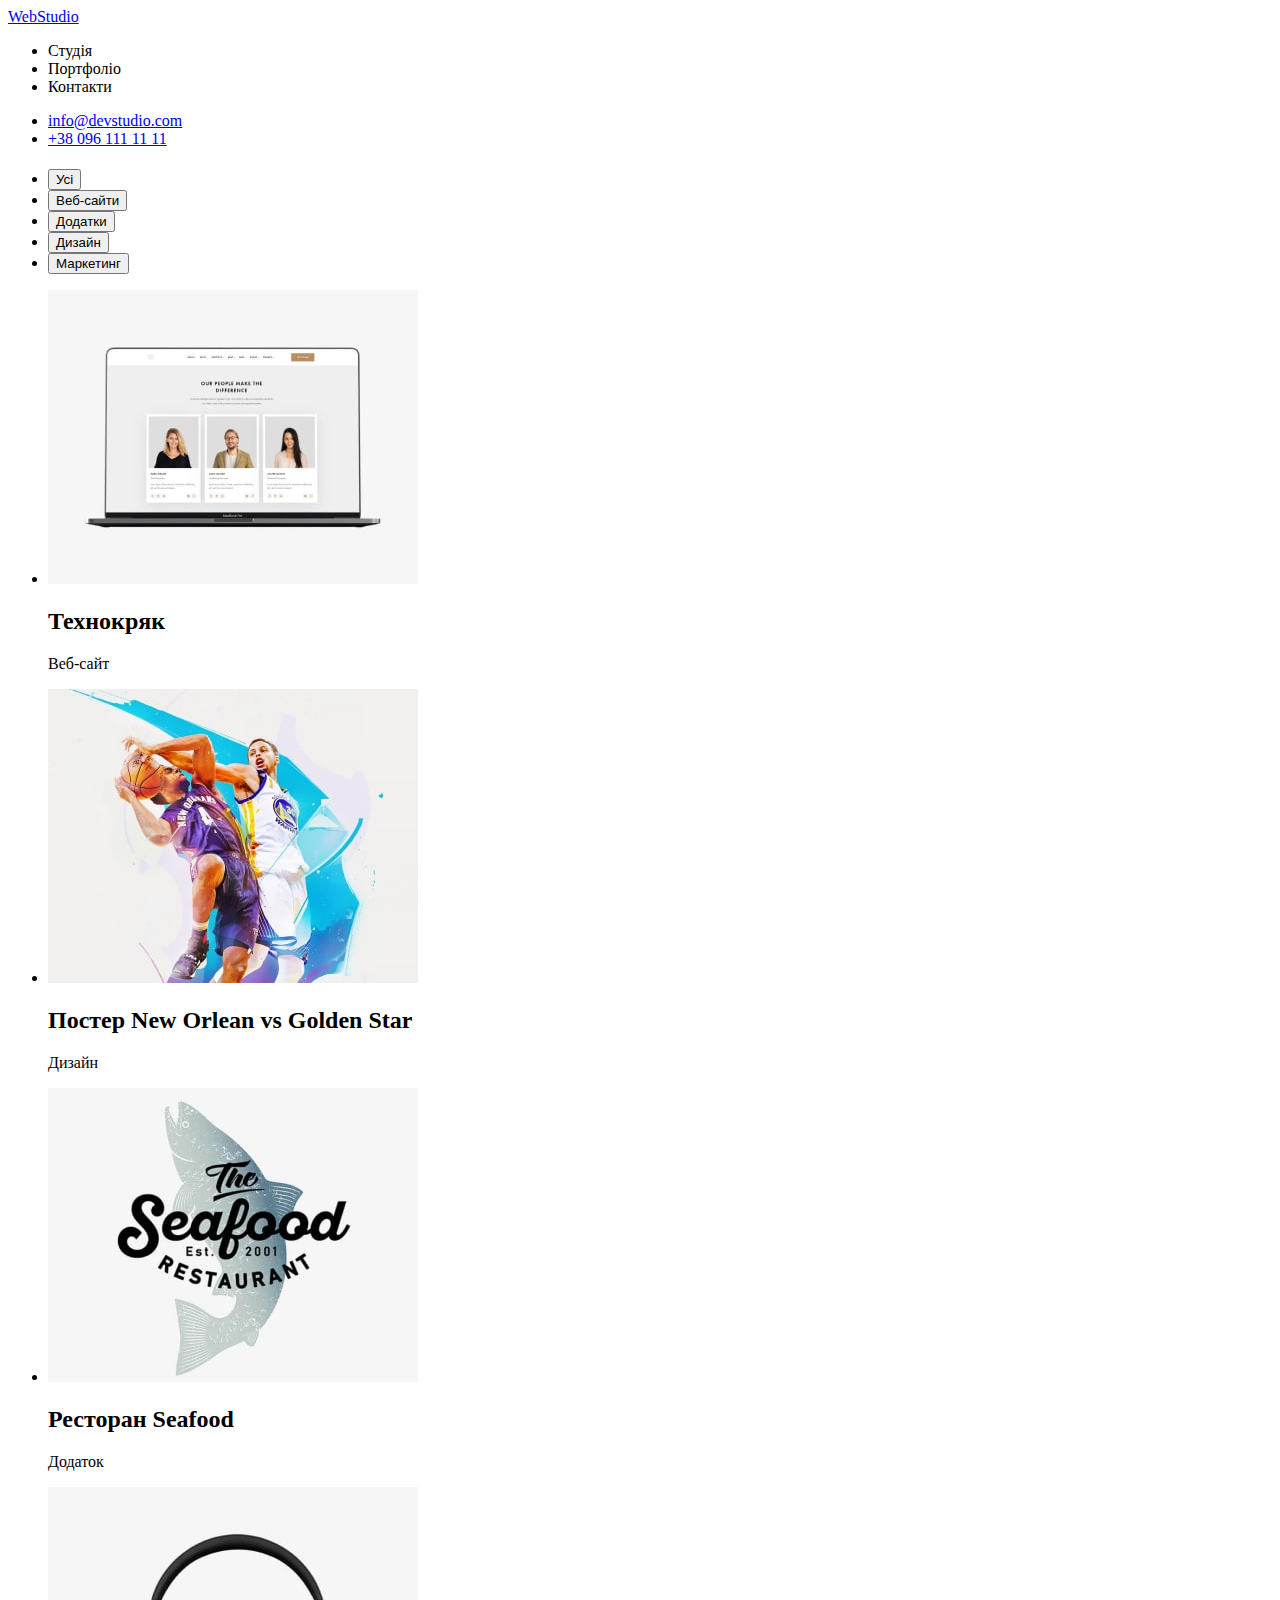
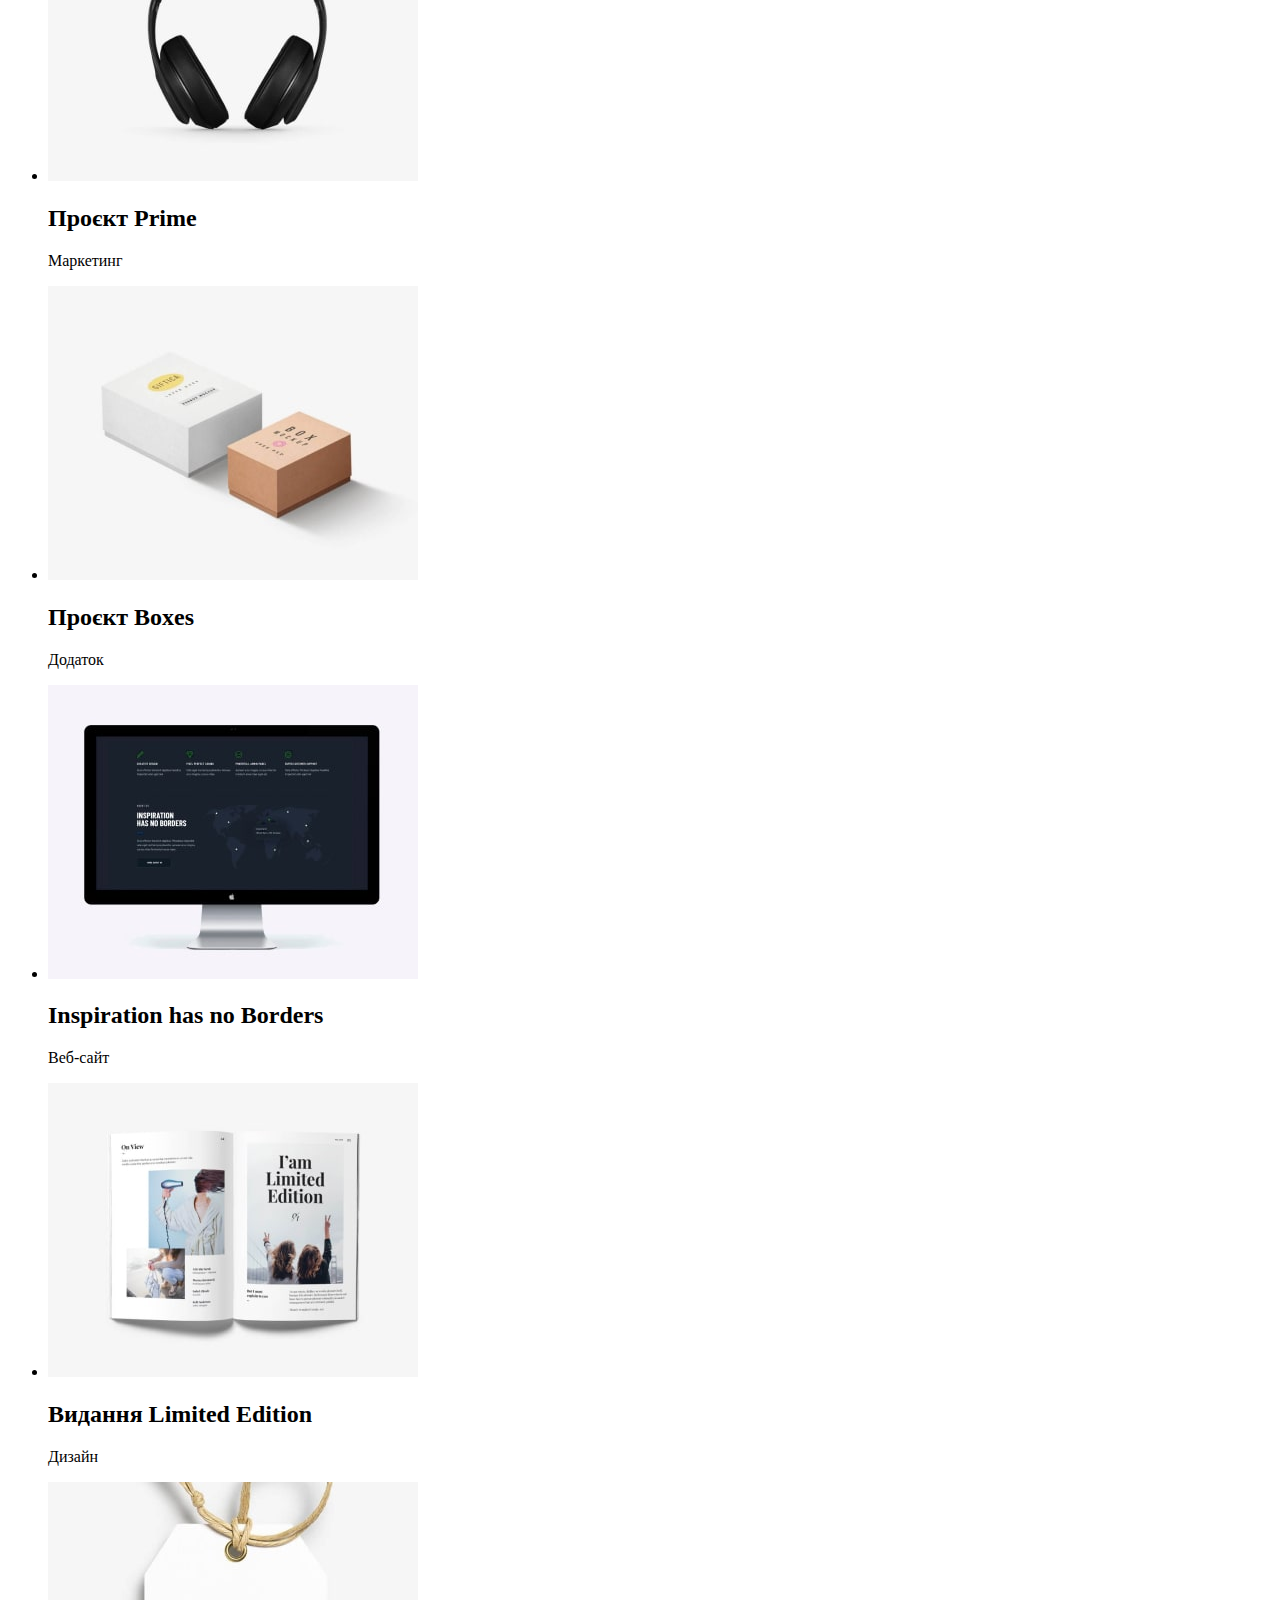
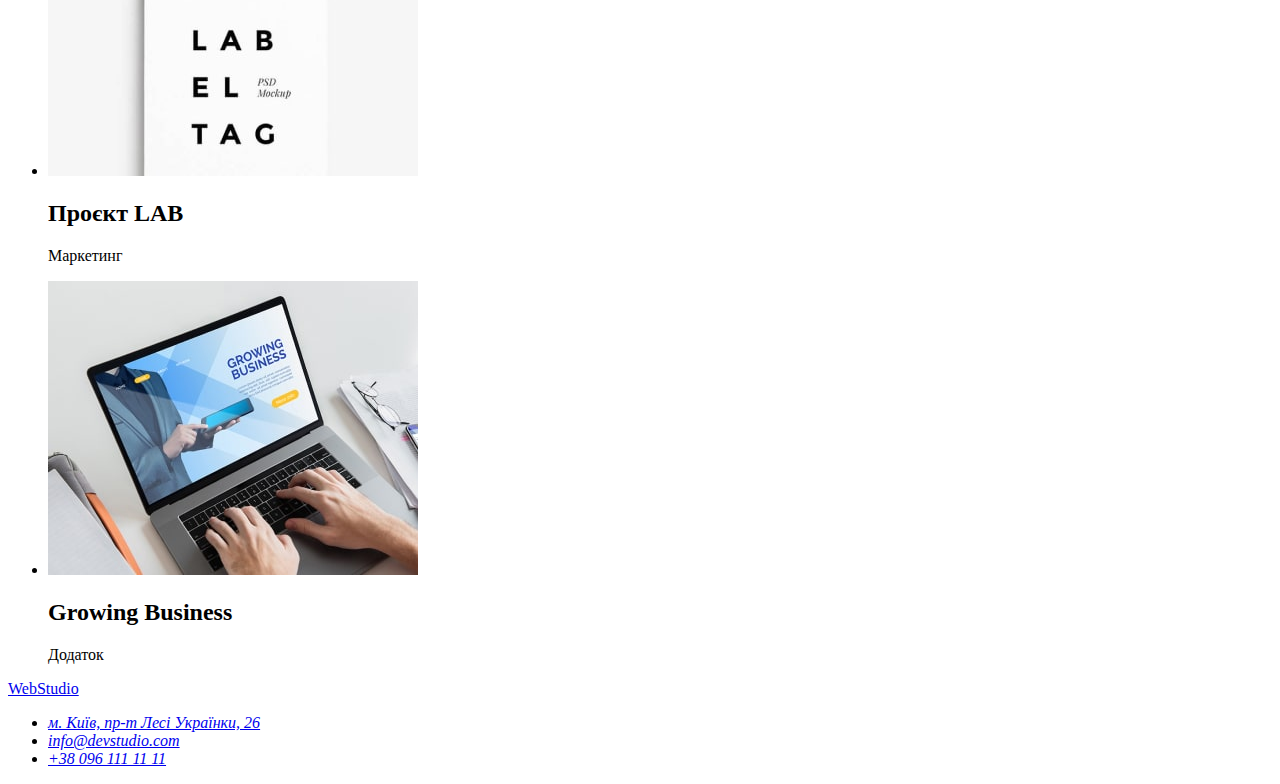
==== portfolio.html @ a9a29dcf "основа" ====
<!DOCTYPE html>
<html>
    <head>
        <meta charset="UTF-8" />
        <meta http-equiv="X-UA-Compatible" content="IE=edge" />
        <meta name="viewport" content="width=device-width, initial-scale=1.0" />
        <title>Портфоліо</title>
        <link rel="preconnect" href="https://fonts.googleapis.com" />
        <link rel="preconnect" href="https://fonts.gstatic.com" crossorigin />
        <link href="https://fonts.googleapis.com/css2?family=Raleway:wght@700&family=Roboto:wght@400;500;700;900&display=swap"
            rel="stylesheet" />
        <link rel="stylesheet" href="./css/styles.css" />
    </head>
    <body>
        <header>
            <nav>
                <a href="./index.html" lang="en">WebStudio</a>
                <ul>
                    <li><a href="./index.html"></a>Студія</li>
                    <li><a href="./portfolio.html"></a>Портфоліо</li>
                    <li><a href=""></a>Контакти</li>
                </ul>
            </nav>
            <ul>
                <li><a href="mailto:info@devstudio.com">info@devstudio.com</a></li>
                <li><a href="tel:+380961111111">+38 096 111 11 11</a></li>
            </ul>
        </header>
        <main>
            <section>
                <h1></h1>
                <ul>
                    <li><button type="button">Усі</button></li>
                    <li><button type="button">Веб-сайти</button></li>
                    <li><button type="button">Додатки</button></li>
                    <li><button type="button">Дизайн</button></li>
                    <li><button type="button">Маркетинг</button></li>
                </ul>
                <ul>
                    <li>
                        <img src="./images/technoquack.jpg" 
                        alt="Технокряк"
                        width="370"
                        height="294"
                        />
                        <h2>Технокряк</h2>
                        <p>Веб-сайт</p>
                    </li>
                    <li>
                        <img src="./images/golden_star_poster.jpg" 
                        alt="Постер New Orlean vs Golden Star"
                        width="370"
                        height="294"
                        />
                        <h2>Постер New Orlean vs Golden Star</h2>
                        <p>Дизайн</p>
                    </li>
                    <li>
                        <img src="./images/seafood_restaurant.jpg" 
                        alt="Ресторан Seafood"
                        width="370"
                        height="294"
                        />
                        <h2>Ресторан Seafood</h2>
                        <p>Додаток</p>
                    </li>
                    <li>
                        <img src="./images/project_prime.jpg" 
                        alt="Проєкт Prime"
                        width="370"
                        height="294"
                        />
                        <h2>Проєкт Prime</h2>
                        <p>Маркетинг</p>
                    </li>
                    <li>
                        <img src="./images/project_boxes.jpg" 
                        alt=""
                        width="370"
                        height="294"
                        />
                        <h2>Проєкт Boxes</h2>
                        <p>Додаток</p>
                    </li>
                    <li>
                        <img src="./images/inspiration_has_no_borders.jpg" 
                        alt="Inspiration has no Borders"
                        width="370"
                        height="294"
                        />
                        <h2>Inspiration has no Borders</h2>
                        <p>Веб-сайт</p>
                    </li>
                    <li>
                        <img src="./images/limited_edition.jpg" 
                        alt="Видання Limited Edition"
                        width="370"
                        height="294"
                        />
                        <h2>Видання Limited Edition</h2>
                        <p>Дизайн</p>
                    </li>
                    <li>
                        <img src="./images/project_lab.jpg" 
                        alt=""
                        width="370"
                        height="294"
                        />
                        <h2>Проєкт LAB</h2>
                        <p>Маркетинг</p>
                    </li>
                    <li>
                        <img src="./images/growing_business.jpg" 
                        alt="Growing Business"
                        width="370"
                        height="294"
                        />
                        <h2>Growing Business</h2>
                        <p>Додаток</p>
                    </li>
                </ul>
            </section>
        </main>
        <footer>
            <a href="./index.html" lang="en">WebStudio</a>
            <address>
                <ul>
                    <li>
                        <a href="https://goo.gl/maps/pG3HHj5uS4t41vom9" target="_blank" rel="noopener noreferrer nofollow">м. Київ,
                            пр-т
                            Лесі Українки, 26</a>
                    </li>
                    <li><a href="mailto:info@devstudio.com">info@devstudio.com</a></li>
                    <li><a href="tel:+380961111111">+38 096 111 11 11</a></li>
                </ul>
            </address>
        </footer>
    </body>
</html>
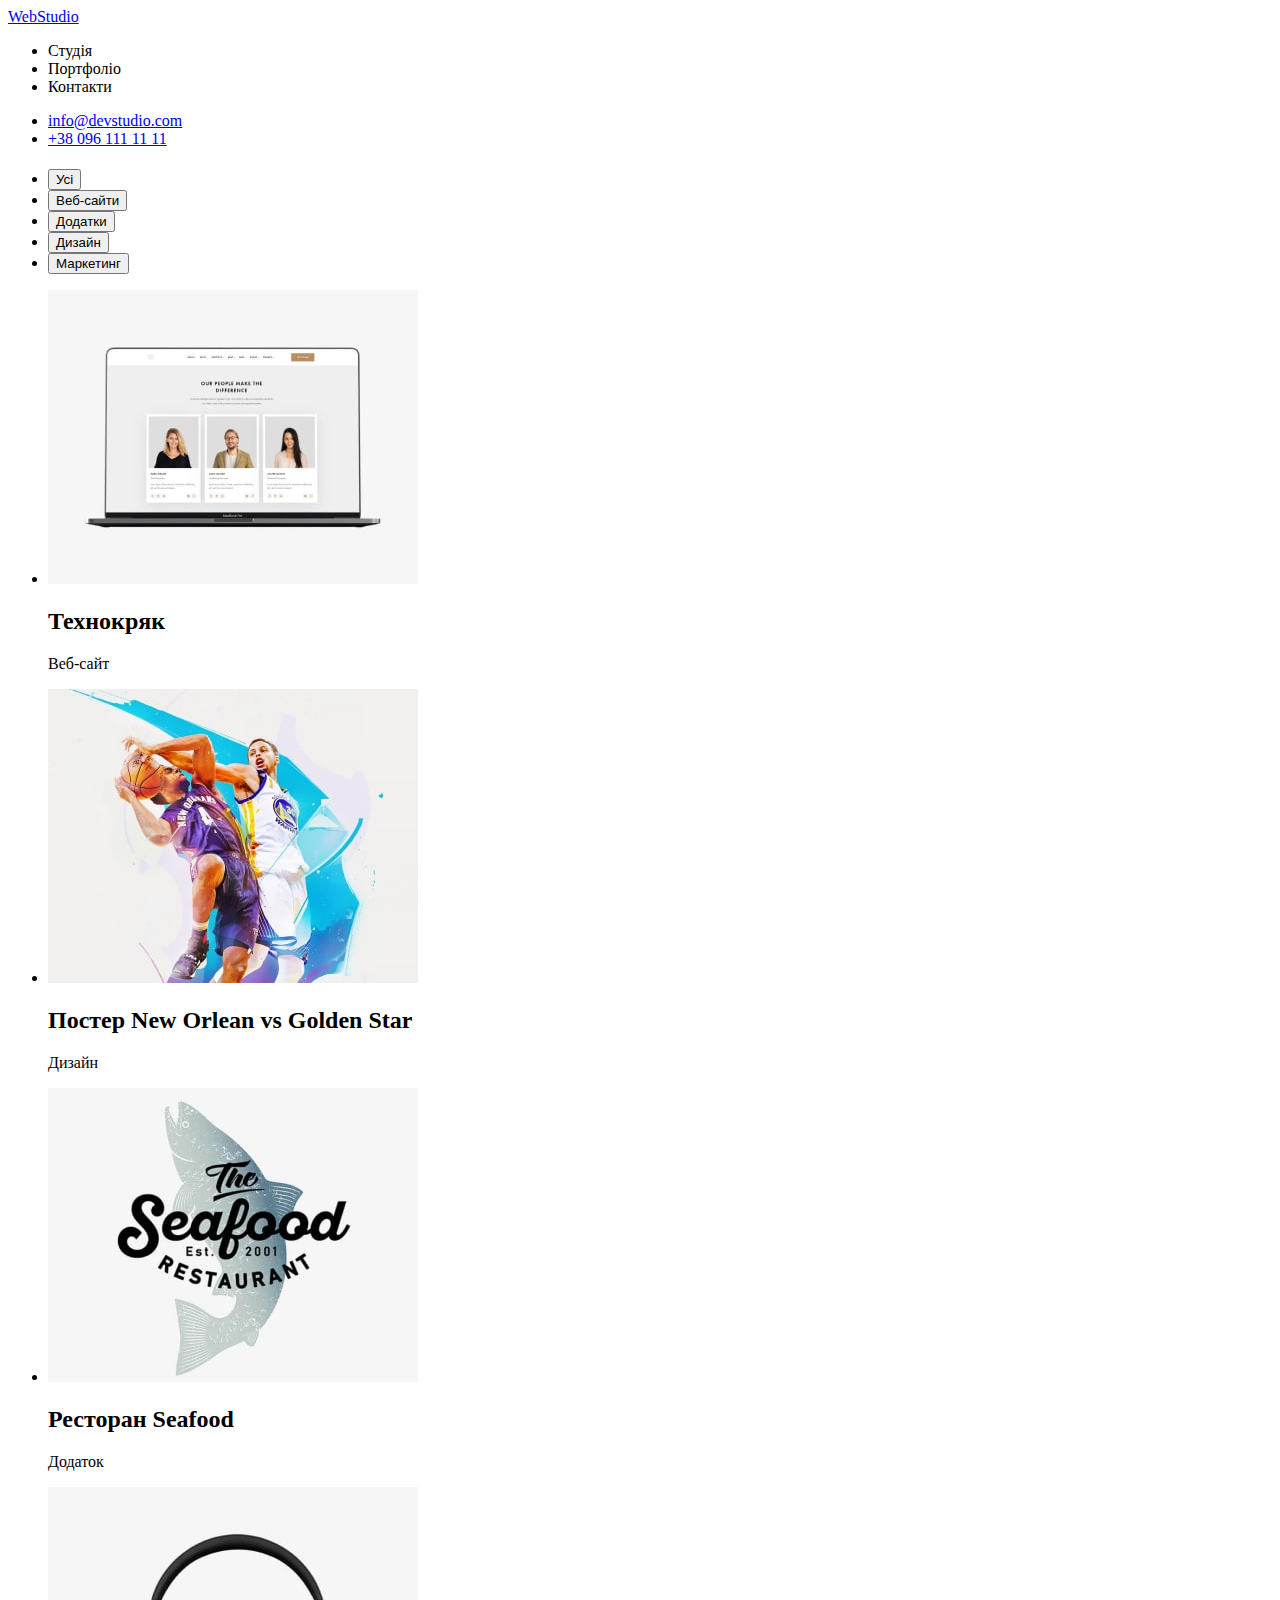
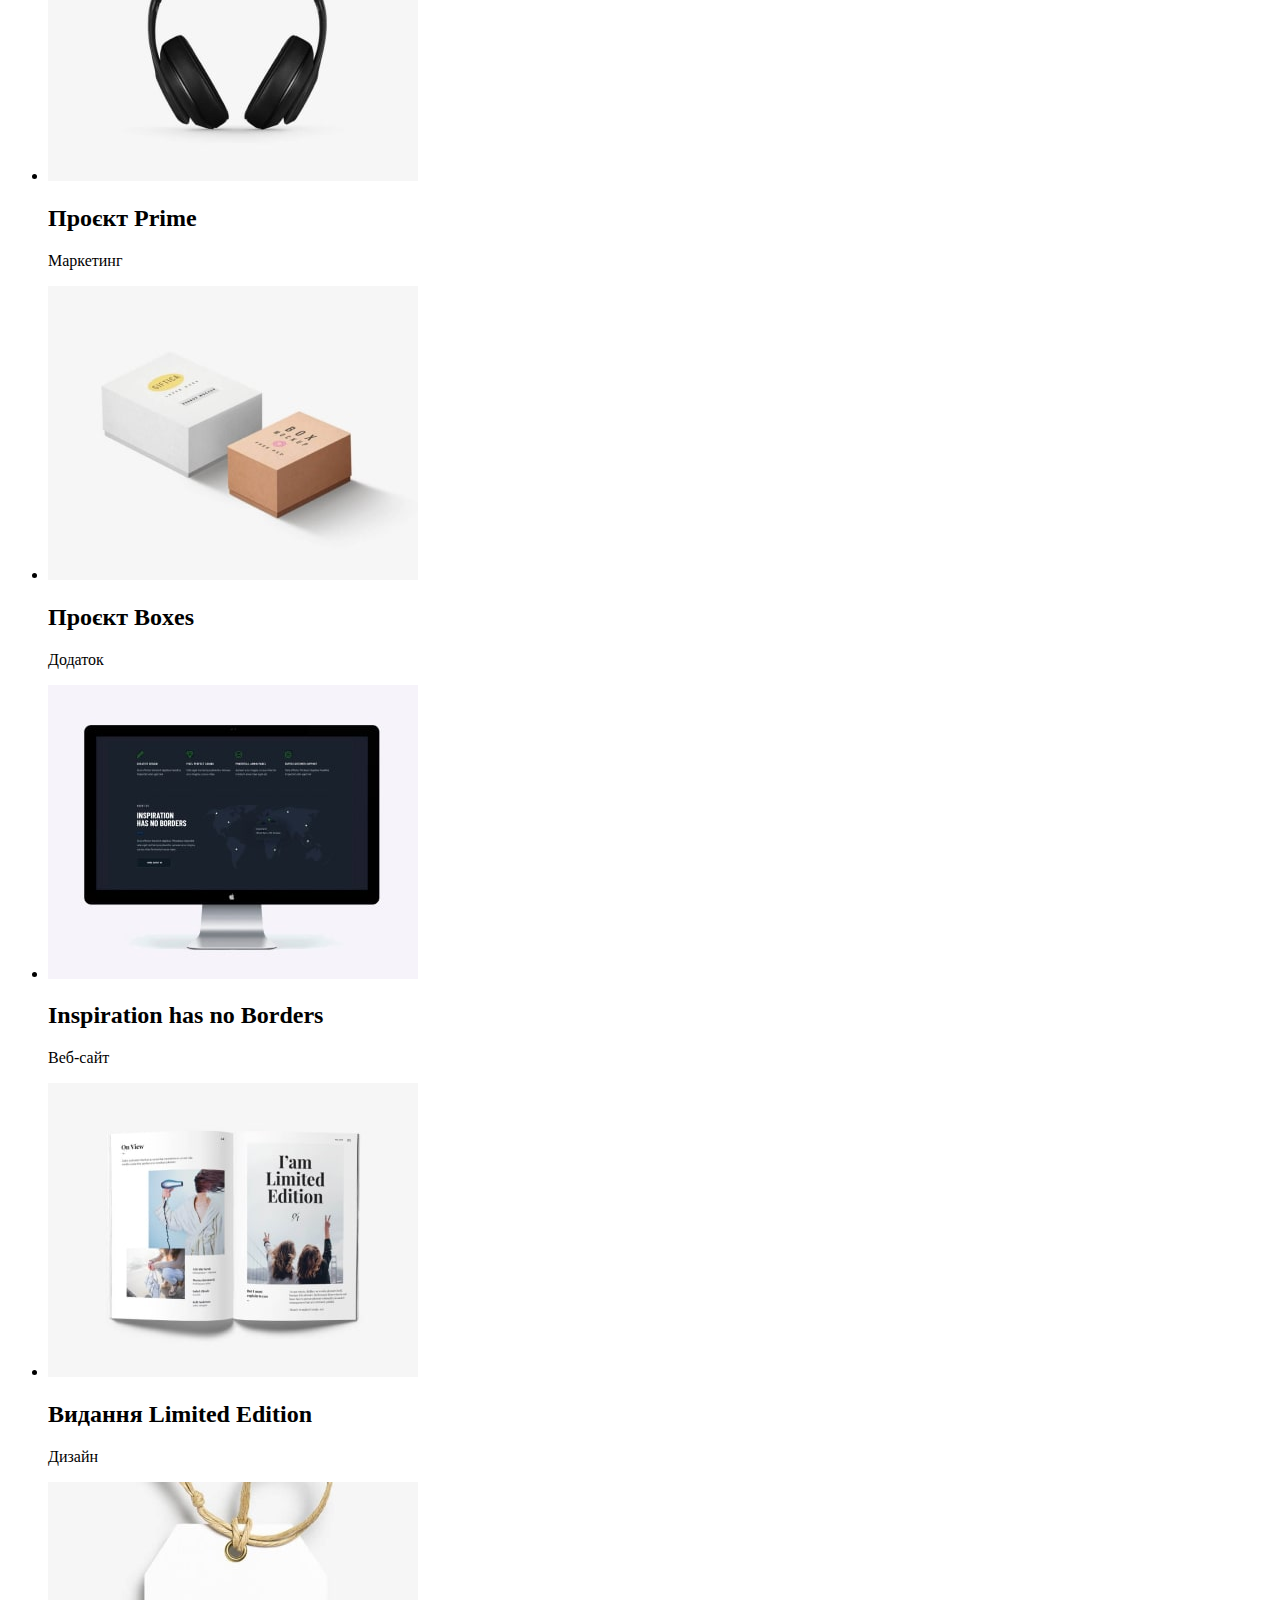
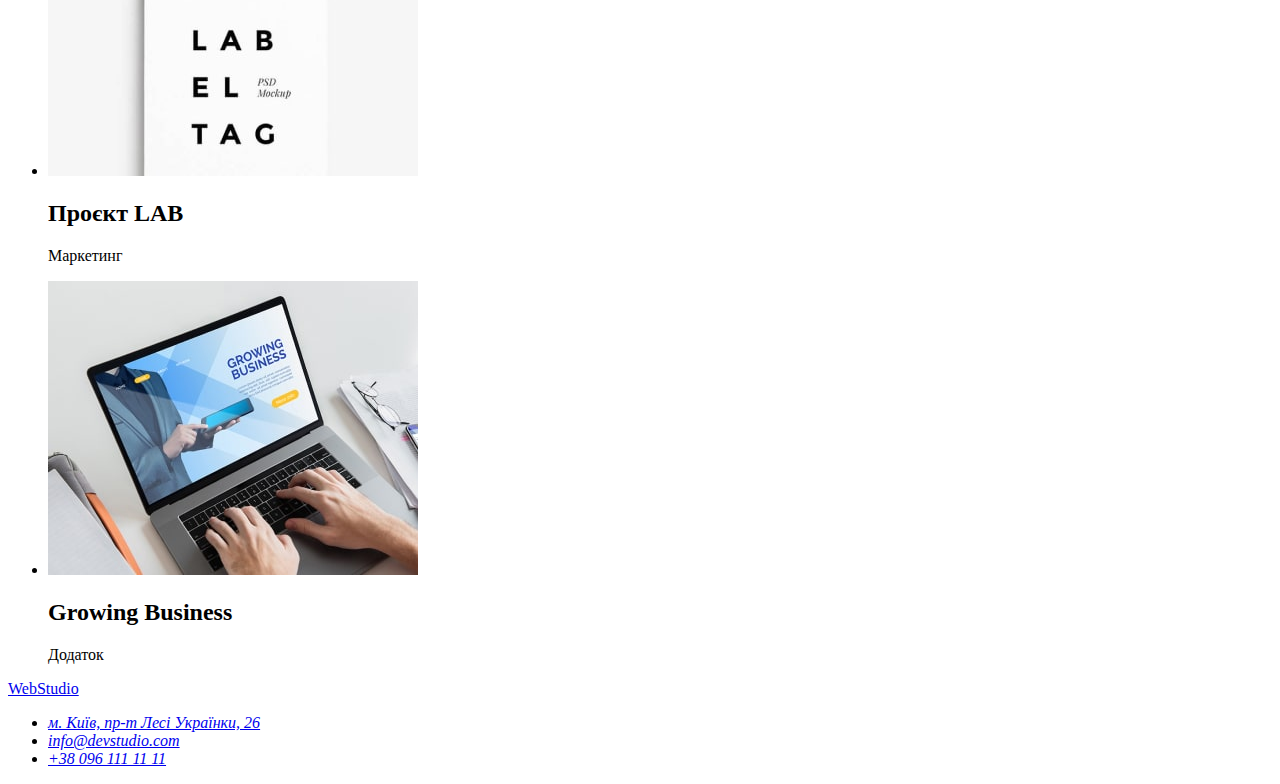
==== commit 7086b09e: "html скелет" ====
--- a/portfolio.html
+++ b/portfolio.html
@@ -52,7 +52,7 @@
                         width="370"
                         height="294"
                         />
-                        <h2>Постер New Orlean vs Golden Star</h2>
+                        <h2>Постер <span lang="en">New Orlean vs Golden Star</span></h2>
                         <p>Дизайн</p>
                     </li>
                     <li>
@@ -61,7 +61,7 @@
                         width="370"
                         height="294"
                         />
-                        <h2>Ресторан Seafood</h2>
+                        <h2>Ресторан <span lang="en">Seafood</span></h2>
                         <p>Додаток</p>
                     </li>
                     <li>
@@ -70,7 +70,7 @@
                         width="370"
                         height="294"
                         />
-                        <h2>Проєкт Prime</h2>
+                        <h2>Проєкт <span lang="en">Prime</span></h2>
                         <p>Маркетинг</p>
                     </li>
                     <li>
@@ -79,7 +79,7 @@
                         width="370"
                         height="294"
                         />
-                        <h2>Проєкт Boxes</h2>
+                        <h2>Проєкт <span lang="en">Boxes</span></h2>
                         <p>Додаток</p>
                     </li>
                     <li>
@@ -88,7 +88,7 @@
                         width="370"
                         height="294"
                         />
-                        <h2>Inspiration has no Borders</h2>
+                        <h2 lang="en">Inspiration has no Borders</h2>
                         <p>Веб-сайт</p>
                     </li>
                     <li>
@@ -97,7 +97,7 @@
                         width="370"
                         height="294"
                         />
-                        <h2>Видання Limited Edition</h2>
+                        <h2>Видання <span lang="en">Limited Edition</span></h2>
                         <p>Дизайн</p>
                     </li>
                     <li>
@@ -106,7 +106,7 @@
                         width="370"
                         height="294"
                         />
-                        <h2>Проєкт LAB</h2>
+                        <h2>Проєкт <span lang="en">LAB</span></h2>
                         <p>Маркетинг</p>
                     </li>
                     <li>
@@ -115,7 +115,7 @@
                         width="370"
                         height="294"
                         />
-                        <h2>Growing Business</h2>
+                        <h2 lang="en">Growing Business</h2>
                         <p>Додаток</p>
                     </li>
                 </ul>
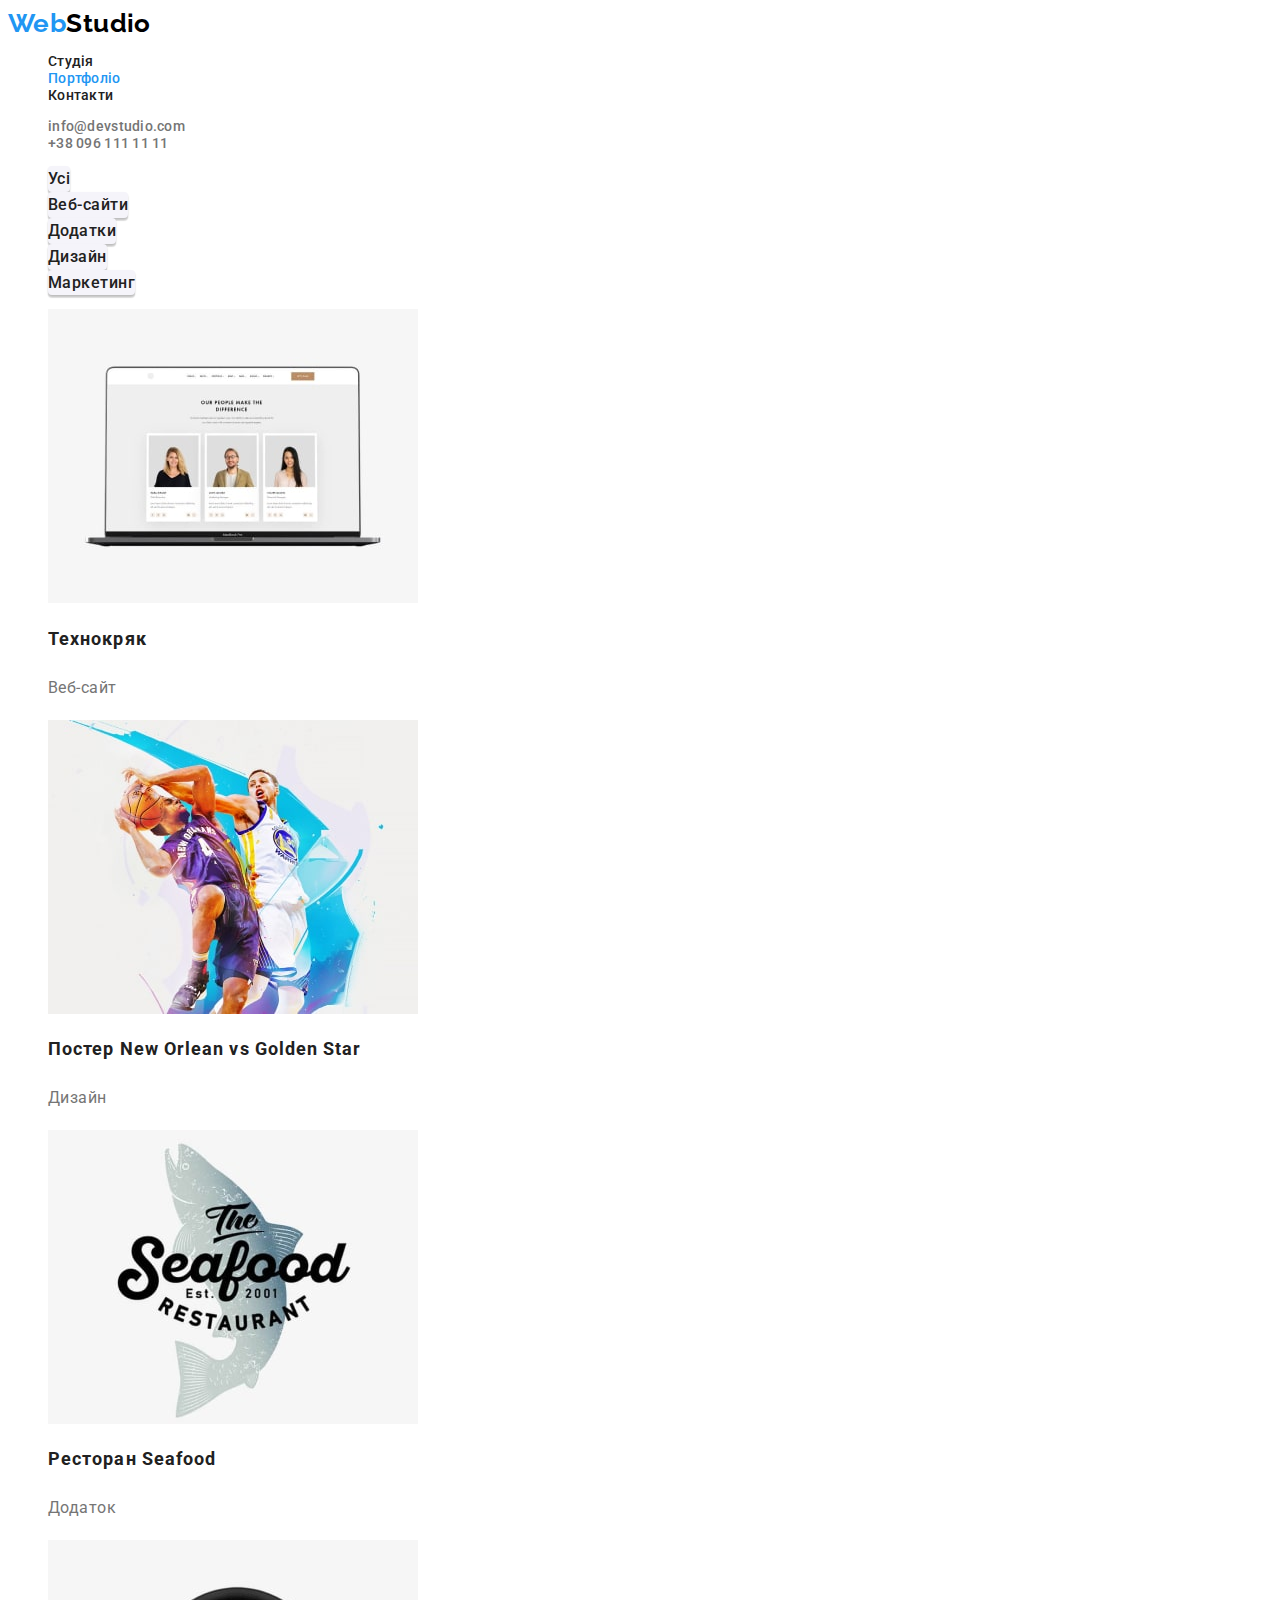
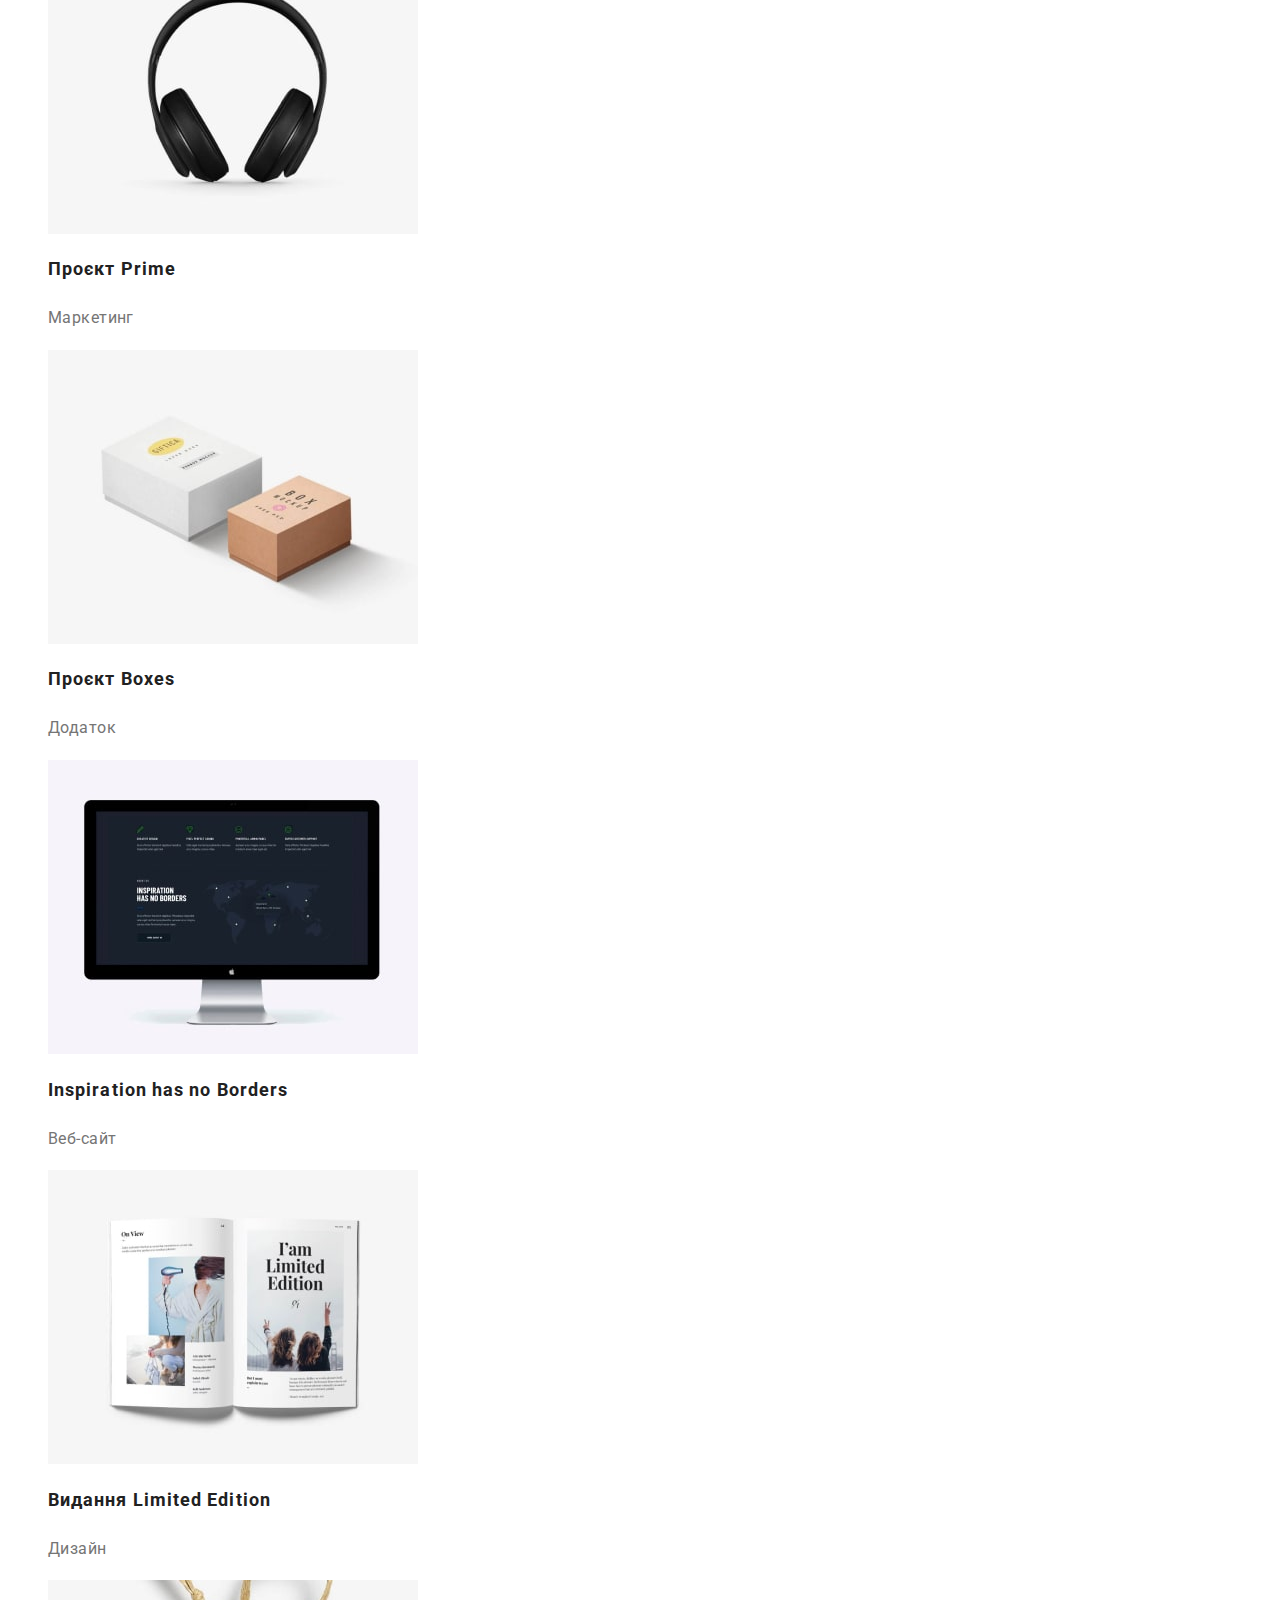
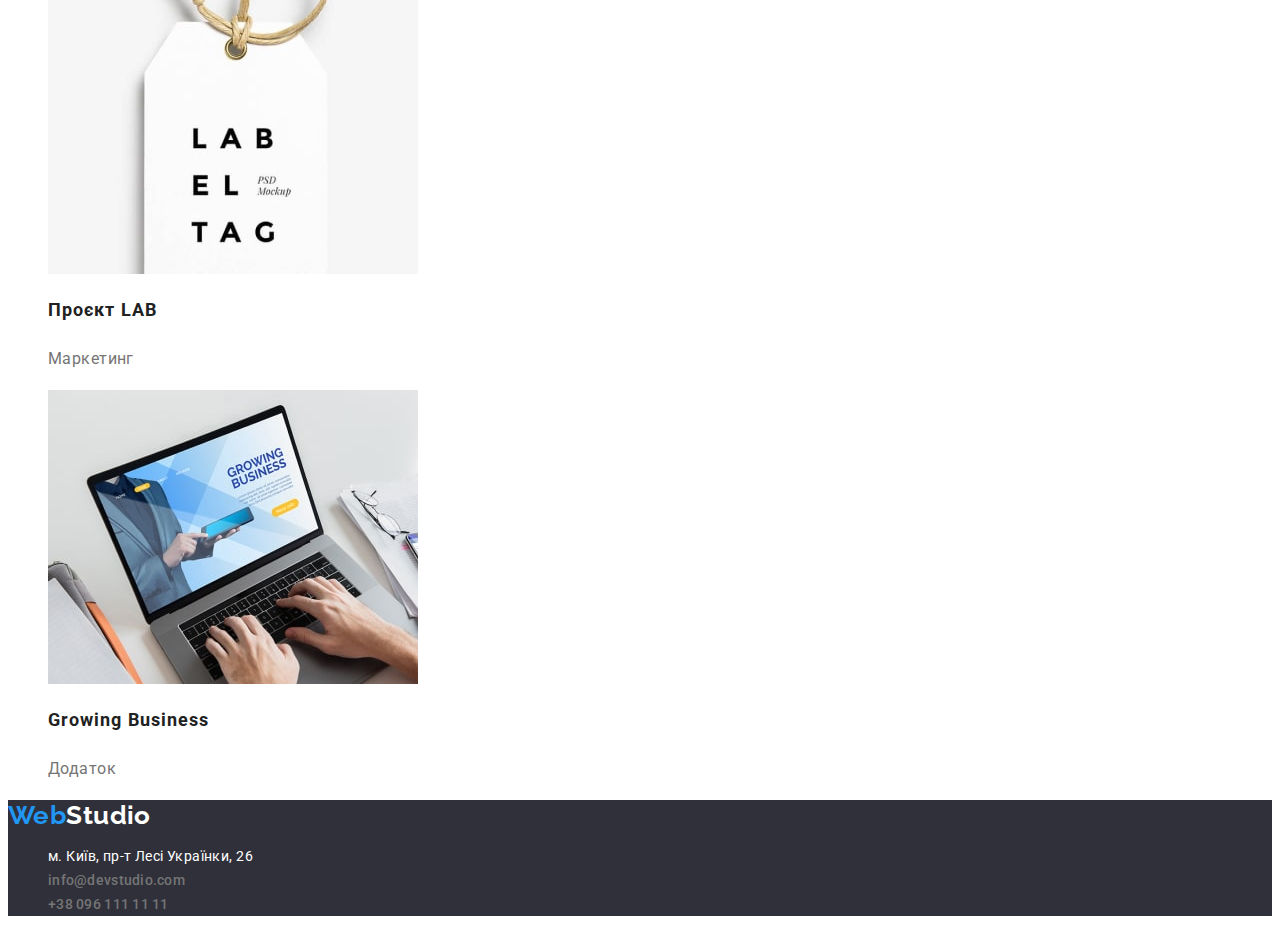
==== commit f0fe3d4e: "Добил ДЗ2" ====
--- a/portfolio.html
+++ b/portfolio.html
@@ -1,5 +1,5 @@
 <!DOCTYPE html>
-<html>
+<html lang="uk">
     <head>
         <meta charset="UTF-8" />
         <meta http-equiv="X-UA-Compatible" content="IE=edge" />
@@ -12,39 +12,41 @@
         <link rel="stylesheet" href="./css/styles.css" />
     </head>
     <body>
-        <header>
+        <header class="header-page">
             <nav>
-                <a href="./index.html" lang="en">WebStudio</a>
-                <ul>
-                    <li><a href="./index.html"></a>Студія</li>
-                    <li><a href="./portfolio.html"></a>Портфоліо</li>
-                    <li><a href=""></a>Контакти</li>
+                <a href="./index.html" lang="en" class="logo">
+                    Web<span class="header-logo">Studio</span></a>
+                <ul class="site-nav list">
+                    <li><a href="./index.html" class="link">Студія</a></li>
+                    <li><a href="./portfolio.html" class="link start">Портфоліо</a></li>
+                    <li><a href="#" class="link">Контакти</a></li>
                 </ul>
             </nav>
-            <ul>
-                <li><a href="mailto:info@devstudio.com">info@devstudio.com</a></li>
-                <li><a href="tel:+380961111111">+38 096 111 11 11</a></li>
+            <ul class="section-contact list">
+                <li><a class="link-contacts" href="mailto:info@devstudio.com">info@devstudio.com</a></li>
+                <li><a class="link-contacts" href="tel:+380961111111">+38 096 111 11 11</a></li>
             </ul>
         </header>
         <main>
-            <section>
-                <h1></h1>
-                <ul>
-                    <li><button type="button">Усі</button></li>
-                    <li><button type="button">Веб-сайти</button></li>
-                    <li><button type="button">Додатки</button></li>
-                    <li><button type="button">Дизайн</button></li>
-                    <li><button type="button">Маркетинг</button></li>
+            <section class="projects-section">
+                <!-- Скрытый заголовок -->
+                <h1 class="visually-hidden">Портфоліо</h1>
+                <ul class="list">
+                    <li><button class="btn-portfolio" type="button">Усі</button></li>
+                    <li><button class="btn-portfolio" type="button">Веб-сайти</button></li>
+                    <li><button class="btn-portfolio" type="button">Додатки</button></li>
+                    <li><button class="btn-portfolio" type="button">Дизайн</button></li>
+                    <li><button class="btn-portfolio" type="button">Маркетинг</button></li>
                 </ul>
-                <ul>
+                <ul class="projects list">
                     <li>
                         <img src="./images/technoquack.jpg" 
                         alt="Технокряк"
                         width="370"
                         height="294"
                         />
-                        <h2>Технокряк</h2>
-                        <p>Веб-сайт</p>
+                        <h2 class="job-title">Технокряк</h2>
+                        <p class="filter-list">Веб-сайт</p>
                     </li>
                     <li>
                         <img src="./images/golden_star_poster.jpg" 
@@ -52,8 +54,8 @@
                         width="370"
                         height="294"
                         />
-                        <h2>Постер <span lang="en">New Orlean vs Golden Star</span></h2>
-                        <p>Дизайн</p>
+                        <h2 class="job-title">Постер <span lang="en">New Orlean vs Golden Star</span></h2>
+                        <p class="filter-list">Дизайн</p>
                     </li>
                     <li>
                         <img src="./images/seafood_restaurant.jpg" 
@@ -61,8 +63,8 @@
                         width="370"
                         height="294"
                         />
-                        <h2>Ресторан <span lang="en">Seafood</span></h2>
-                        <p>Додаток</p>
+                        <h2 class="job-title">Ресторан <span lang="en">Seafood</span></h2>
+                        <p class="filter-list">Додаток</p>
                     </li>
                     <li>
                         <img src="./images/project_prime.jpg" 
@@ -70,8 +72,8 @@
                         width="370"
                         height="294"
                         />
-                        <h2>Проєкт <span lang="en">Prime</span></h2>
-                        <p>Маркетинг</p>
+                        <h2 class="job-title">Проєкт <span lang="en">Prime</span></h2>
+                        <p class="filter-list">Маркетинг</p>
                     </li>
                     <li>
                         <img src="./images/project_boxes.jpg" 
@@ -79,8 +81,8 @@
                         width="370"
                         height="294"
                         />
-                        <h2>Проєкт <span lang="en">Boxes</span></h2>
-                        <p>Додаток</p>
+                        <h2 class="job-title">Проєкт <span lang="en">Boxes</span></h2>
+                        <p class="filter-list">Додаток</p>
                     </li>
                     <li>
                         <img src="./images/inspiration_has_no_borders.jpg" 
@@ -88,8 +90,8 @@
                         width="370"
                         height="294"
                         />
-                        <h2 lang="en">Inspiration has no Borders</h2>
-                        <p>Веб-сайт</p>
+                        <h2 lang="en" class="job-title">Inspiration has no Borders</h2>
+                        <p class="filter-list">Веб-сайт</p>
                     </li>
                     <li>
                         <img src="./images/limited_edition.jpg" 
@@ -97,8 +99,8 @@
                         width="370"
                         height="294"
                         />
-                        <h2>Видання <span lang="en">Limited Edition</span></h2>
-                        <p>Дизайн</p>
+                        <h2 class="job-title">Видання <span lang="en">Limited Edition</span></h2>
+                        <p class="filter-list">Дизайн</p>
                     </li>
                     <li>
                         <img src="./images/project_lab.jpg" 
@@ -106,8 +108,8 @@
                         width="370"
                         height="294"
                         />
-                        <h2>Проєкт <span lang="en">LAB</span></h2>
-                        <p>Маркетинг</p>
+                        <h2 class="job-title">Проєкт <span lang="en">LAB</span></h2>
+                        <p class="filter-list">Маркетинг</p>
                     </li>
                     <li>
                         <img src="./images/growing_business.jpg" 
@@ -115,23 +117,23 @@
                         width="370"
                         height="294"
                         />
-                        <h2 lang="en">Growing Business</h2>
-                        <p>Додаток</p>
+                        <h2 lang="en" class="job-title">Growing Business</h2>
+                        <p class="filter-list">Додаток</p>
                     </li>
                 </ul>
             </section>
         </main>
-        <footer>
-            <a href="./index.html" lang="en">WebStudio</a>
+        <footer class="footer-page">
+            <a href="./index.html" lang="en" class="logo"> Web<span class="logo-footer">Studio</span></a>
             <address>
-                <ul>
+                <ul class="list">
                     <li>
-                        <a href="https://goo.gl/maps/pG3HHj5uS4t41vom9" target="_blank" rel="noopener noreferrer nofollow">м. Київ,
+                        <a class="maps-link" href="https://goo.gl/maps/pG3HHj5uS4t41vom9" target="_blank" rel="noopener noreferrer nofollow">м. Київ,
                             пр-т
                             Лесі Українки, 26</a>
                     </li>
-                    <li><a href="mailto:info@devstudio.com">info@devstudio.com</a></li>
-                    <li><a href="tel:+380961111111">+38 096 111 11 11</a></li>
+                    <li><a class="link-contacts address-footer" href="mailto:info@devstudio.com">info@devstudio.com</a></li>
+                    <li><a class="link-contacts address-footer" href="tel:+380961111111">+38 096 111 11 11</a></li>
                 </ul>
             </address>
         </footer>
--- a/css/styles.css
+++ b/css/styles.css
@@ -0,0 +1,235 @@
+:root {
+    --main-text-color: #212121;
+    --logo-text-color: #000000;
+    --accent-color: #2196f3;
+    --secondory-white-color: #ffffff;
+    --owner-text-color: #757575;
+    --contener-color: #eeeeee;
+    --buttons-port-color: #f5f4fa;
+    --footer-text-color: rgba(255, 255, 255, -0.6);
+    --background-footer-color: #2f303a;
+    --background--section: #e5e5e5;
+    --line-color: #ececec;
+    --background-color: #f5f5f5;
+    --icon-color: #afb1b8;
+    --main-font: Roboto, sans-serif;
+}
+
+/* ----------------Скрытый заголовок---------------- */
+.visually-hidden {
+    position: absolute;
+    width: 1px;
+    height: 1px;
+    margin: -1px;
+    border: 0;
+    padding: 0;
+
+    white-space: nowrap;
+    clip-path: inset(100%);
+    clip: rect(0 0 0 0);
+    overflow: hidden;
+}
+
+body {
+    color: var(--main-text-color);
+    background: var(--secondory-white-color);
+    font-family: var(--main-font);
+    font-size: 14px;
+    letter-spacing: 0.03em;
+}
+
+.list {
+    list-style: none;
+}
+
+.link,
+.link-contacts,
+.logo,
+.maps-link {
+    text-decoration: none;
+}
+
+/* ------------------LOGO----------------- */
+.logo {
+    color: var(--accent-color);
+    font-family: 'Raleway', sans-serif;
+    font-weight: 700;
+    font-size: 26px;
+    line-height: 1.2;
+}
+
+.header-logo {
+    color: var(--logo-text-color);
+}
+
+.logo:hover,
+.logo:focus {
+    color: var(--accent-color);
+}
+
+/* --------------SITENAV----------- */
+.link {
+    color: var(--main-text-color);
+    font-weight: 500;
+    line-height: 1.14;
+    letter-spacing: 0.02em;
+}
+
+.header-page a:hover,
+.header-page a:focus {
+    color: var(--accent-color);
+}
+
+.link.start,
+.link-contacts.start {
+    color: var(--accent-color);
+}
+
+/* -----------------------contact section------------- */
+.link-contacts {
+    color: var(--owner-text-color);
+    font-weight: 500;
+    line-height: 1.14;
+    letter-spacing: 0.02em;
+}
+
+.link-contacts:hover,
+.link-contacts:focus {
+    color: var(--accent-color);
+}
+
+/*--------------------------Hero----------------------*/
+.hero,
+.footer-page {
+    background-color: var(--background-footer-color);
+}
+
+.hero-title {
+    color: var(--secondory-white-color);
+    font-weight: 900;
+    font-size: 44px;
+    line-height: 1.36;
+    letter-spacing: 0.06em;
+    text-transform: uppercase;
+    text-align: center;
+}
+
+.button {
+    background-color: var(--accent-color);
+    color: var(--secondory-white-color);
+    font-family: inherit;
+    box-shadow: 0px 4px 4px rgba(0, 0, 0, 0.15);
+    font-weight: 700;
+    font-size: 16px;
+    line-height: 1.88;
+    cursor: pointer;
+    border: 0;
+    padding: 0;
+    border-radius: 4px;
+    letter-spacing: 0.06em;
+}
+
+.button:hover,
+.button:focus {
+    background-color: #188ce8;
+}
+
+/* --------------------Benefits---------------- */
+.advantages-list {
+    font-weight: 700;
+    line-height: 1.14;
+    text-transform: uppercase;
+    font-size: 14px;
+}
+
+.description-advantages {
+    color: var(--owner-text-color);
+    line-height: 1.71;
+}
+
+/* ----------------------Чим ми займаємося---------------- */
+.section-title {
+    font-weight: 700;
+    font-size: 36px;
+    line-height: 1.17;
+    text-align: center;
+}
+
+/* ----------------Наша команда-------------- */
+.our-team-section {
+    background-color: var(--buttons-port-color);
+}
+
+.team-list {
+    font-weight: 500;
+    font-size: 16px;
+    line-height: 1.19;
+    text-align: center;
+}
+
+.professional-name {
+    color: var(--owner-text-color);
+    font-size: 16px;
+    line-height: 1.19;
+    text-align: center;
+}
+
+/* ------------------Портфолио-------------------- */
+/*-------------------Проекты---------------------  */
+.btn-portfolio {
+    background-color: var(--buttons-port-color);
+    color: var(--main-text-color);
+    font-family: inherit;
+    box-shadow: 0px 3px 1px rgba(0, 0, 0, 0.1), 0px 1px 2px rgba(0, 0, 0, 0.08),
+        0px 2px 2px rgba(0, 0, 0, 0.12);
+    font-weight: 500;
+    font-size: 16px;
+    line-height: 1.62;
+    text-align: center;
+    letter-spacing: 0.03em;
+    cursor: pointer;
+    border: 0;
+    padding: 0;
+    border-radius: 4px;
+}
+
+.btn-portfolio:hover,
+.btn-portfolio:focus {
+    background-color: var(--accent-color);
+    color: var(--secondory-white-color);
+}
+
+.job-title {
+    font-weight: 700;
+    font-size: 18px;
+    line-height: 2;
+    letter-spacing: 0.06em;
+}
+
+.filter-list {
+    color: var(--owner-text-color);
+    font-size: 16px;
+    line-height: 1.88;
+}
+
+/* -----------------------Footer-------------------- */
+.maps-link {
+    color: var(--secondory-white-color);
+    font-style: normal;
+    line-height: 1.71;
+}
+
+.maps-link:hover,
+.maps-link:focus {
+    color: var(--accent-color);
+}
+
+.logo-footer {
+    color: var(--secondory-white-color);
+}
+
+.address-footer {
+    color: var(footer-text-color);
+    line-height: 1.7;
+    font-style: normal;
+}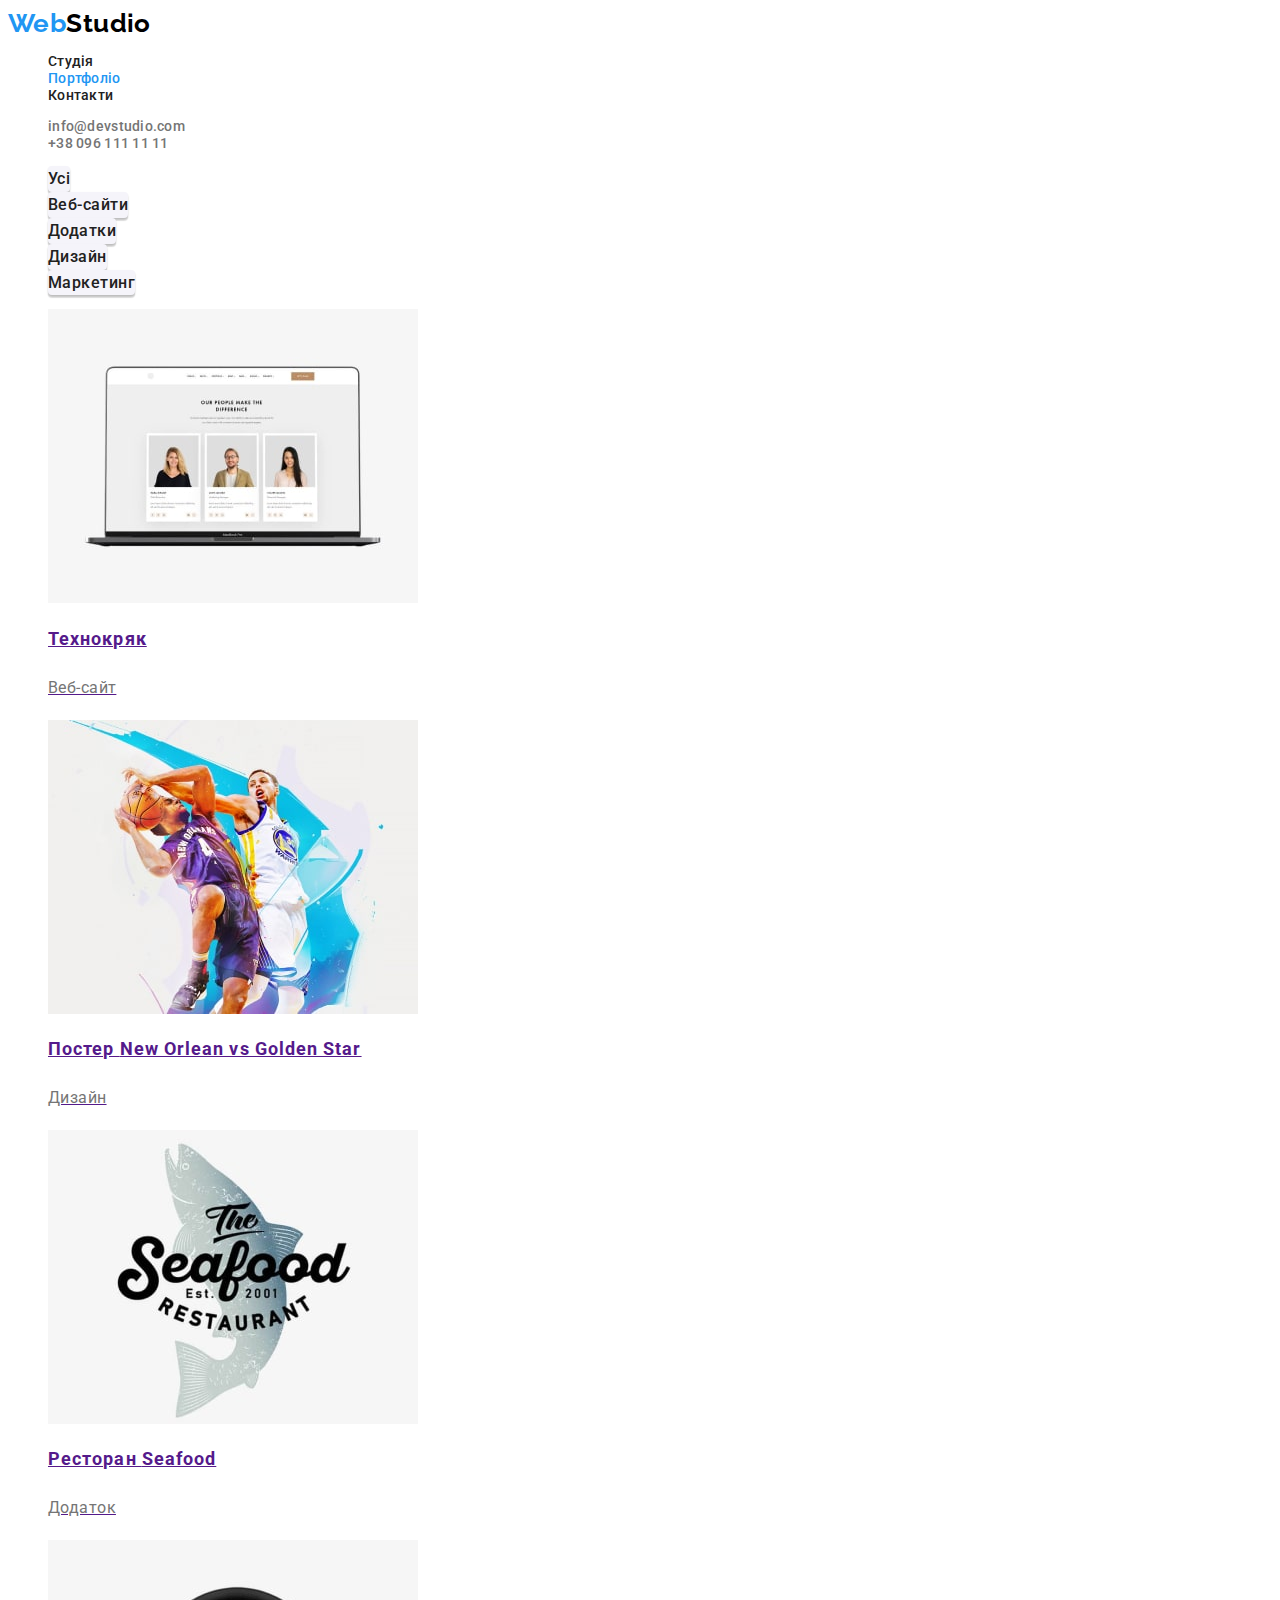
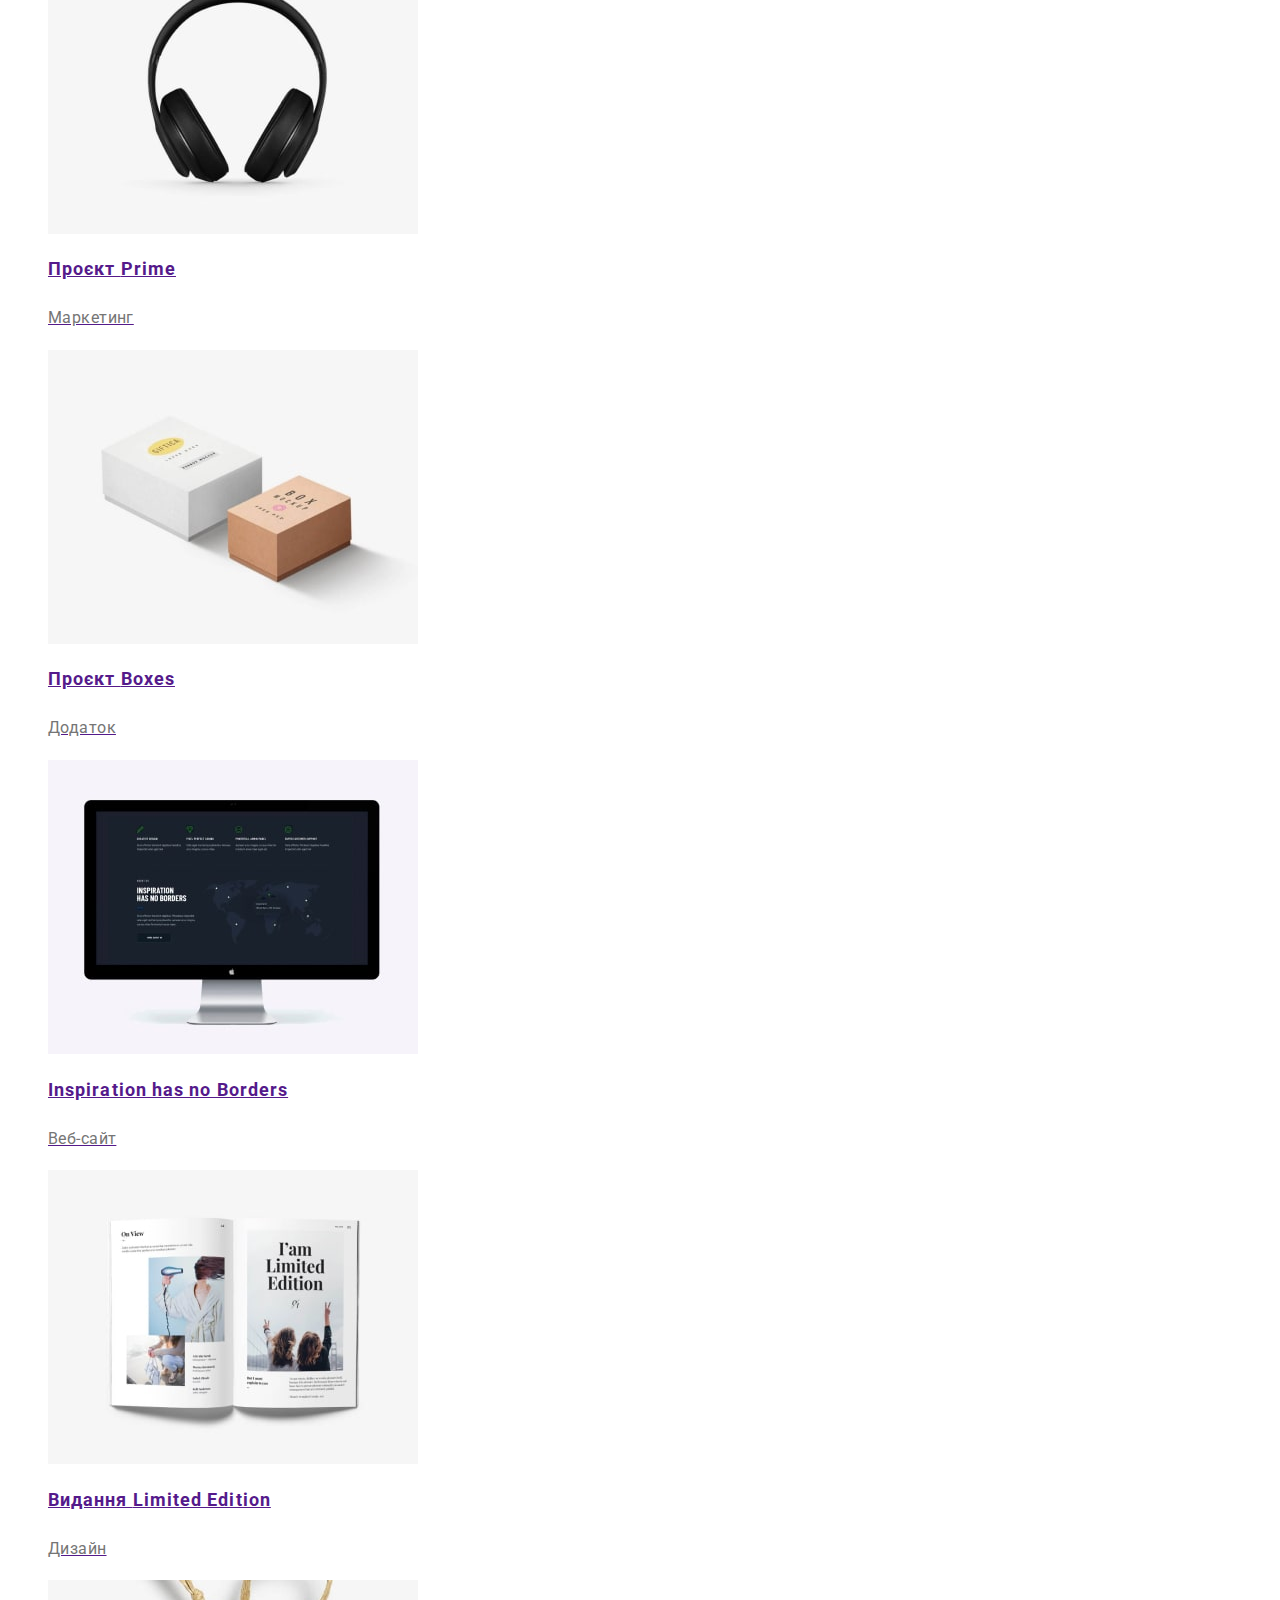
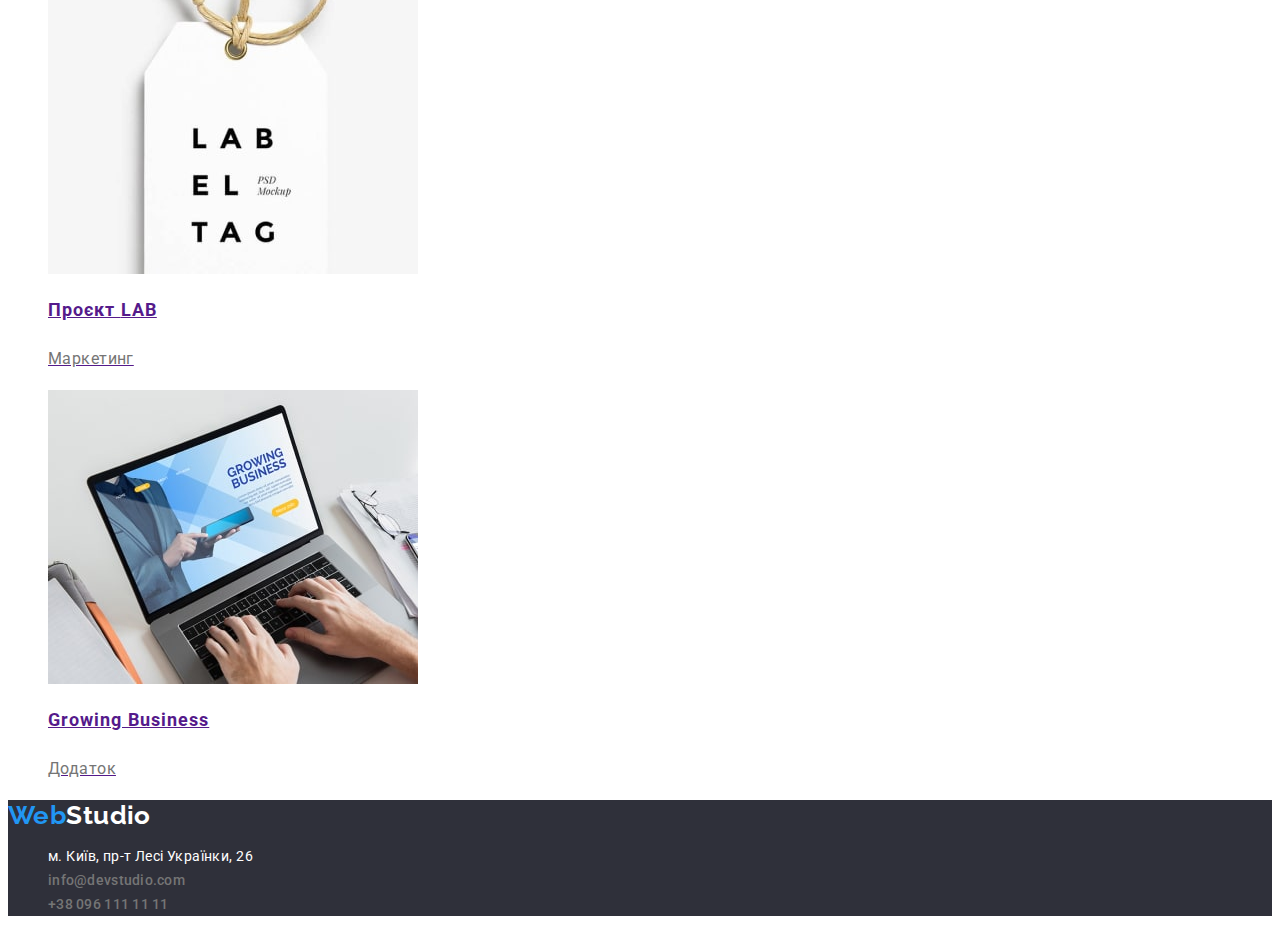
==== commit 0fa4e8ae: "в HTML портфолио обернул в ссылки li-шки" ====
--- a/portfolio.html
+++ b/portfolio.html
@@ -39,86 +39,68 @@
                     <li><button class="btn-portfolio" type="button">Маркетинг</button></li>
                 </ul>
                 <ul class="projects list">
-                    <li>
-                        <img src="./images/technoquack.jpg" 
-                        alt="Технокряк"
-                        width="370"
-                        height="294"
-                        />
-                        <h2 class="job-title">Технокряк</h2>
-                        <p class="filter-list">Веб-сайт</p>
+                    <li><a href=""><img src="./images/technoquack.jpg" 
+                        alt="Технокряк" 
+                        width="370" 
+                        height="294" />
+                    <h2 class="job-title">Технокряк</h2>
+                    <p class="filter-list">Веб-сайт</p></a>
                     </li>
-                    <li>
-                        <img src="./images/golden_star_poster.jpg" 
-                        alt="Постер New Orlean vs Golden Star"
-                        width="370"
-                        height="294"
-                        />
-                        <h2 class="job-title">Постер <span lang="en">New Orlean vs Golden Star</span></h2>
-                        <p class="filter-list">Дизайн</p>
+                    <li><a href=""><img src="./images/golden_star_poster.jpg" 
+                        alt="Постер New Orlean vs Golden Star" 
+                        width="370" 
+                        height="294" />
+                    <h2 class="job-title">Постер <span lang="en">New Orlean vs Golden Star</span></h2>
+                    <p class="filter-list">Дизайн</p></a>
                     </li>
-                    <li>
-                        <img src="./images/seafood_restaurant.jpg" 
-                        alt="Ресторан Seafood"
-                        width="370"
-                        height="294"
-                        />
-                        <h2 class="job-title">Ресторан <span lang="en">Seafood</span></h2>
-                        <p class="filter-list">Додаток</p>
+                    <li><a href=""><img src="./images/seafood_restaurant.jpg" 
+                        alt="Ресторан Seafood" 
+                        width="370" 
+                        height="294" />
+                    <h2 class="job-title">Ресторан <span lang="en">Seafood</span></h2>
+                    <p class="filter-list">Додаток</p></a> 
                     </li>
-                    <li>
-                        <img src="./images/project_prime.jpg" 
-                        alt="Проєкт Prime"
-                        width="370"
-                        height="294"
-                        />
-                        <h2 class="job-title">Проєкт <span lang="en">Prime</span></h2>
-                        <p class="filter-list">Маркетинг</p>
+                    <li><a href=""><img src="./images/project_prime.jpg" 
+                        alt="Проєкт Prime" 
+                        width="370" 
+                        height="294" />
+                    <h2 class="job-title">Проєкт <span lang="en">Prime</span></h2>
+                    <p class="filter-list">Маркетинг</p></a>
                     </li>
-                    <li>
-                        <img src="./images/project_boxes.jpg" 
-                        alt=""
-                        width="370"
-                        height="294"
-                        />
-                        <h2 class="job-title">Проєкт <span lang="en">Boxes</span></h2>
-                        <p class="filter-list">Додаток</p>
+                    <li><a href=""><img src="./images/project_boxes.jpg" 
+                        alt="Проєкт Boxes" 
+                        width="370" 
+                        height="294" />
+                    <h2 class="job-title">Проєкт <span lang="en">Boxes</span></h2>
+                    <p class="filter-list">Додаток</p></a>
                     </li>
-                    <li>
-                        <img src="./images/inspiration_has_no_borders.jpg" 
-                        alt="Inspiration has no Borders"
-                        width="370"
-                        height="294"
-                        />
-                        <h2 lang="en" class="job-title">Inspiration has no Borders</h2>
-                        <p class="filter-list">Веб-сайт</p>
+                    <li><a href=""><img src="./images/inspiration_has_no_borders.jpg" 
+                        alt="Inspiration has no Borders" 
+                        width="370" 
+                        height="294" />
+                    <h2 lang="en" class="job-title">Inspiration has no Borders</h2>
+                    <p class="filter-list">Веб-сайт</p></a>  
                     </li>
-                    <li>
-                        <img src="./images/limited_edition.jpg" 
-                        alt="Видання Limited Edition"
-                        width="370"
-                        height="294"
-                        />
-                        <h2 class="job-title">Видання <span lang="en">Limited Edition</span></h2>
-                        <p class="filter-list">Дизайн</p>
+                    <li><a href=""><img src="./images/limited_edition.jpg" 
+                        alt="Видання Limited Edition" 
+                        width="370" 
+                        height="294" />
+                    <h2 class="job-title">Видання <span lang="en">Limited Edition</span></h2>
+                    <p class="filter-list">Дизайн</p></a>
                     </li>
-                    <li>
-                        <img src="./images/project_lab.jpg" 
-                        alt=""
-                        width="370"
-                        height="294"
-                        />
-                        <h2 class="job-title">Проєкт <span lang="en">LAB</span></h2>
-                        <p class="filter-list">Маркетинг</p>
+                    <li><a href=""><img src="./images/project_lab.jpg" 
+                        alt="Проєкт LAB" 
+                        width="370" 
+                        height="294" />
+                    <h2 class="job-title">Проєкт <span lang="en">LAB</span></h2>
+                    <p class="filter-list">Маркетинг</p></a>
                     </li>
-                    <li>
-                        <img src="./images/growing_business.jpg" 
-                        alt="Growing Business"
-                        width="370"
-                        height="294"
-                        />
-                        <h2 lang="en" class="job-title">Growing Business</h2>
-                        <p class="filter-list">Додаток</p>
+                    <li><a href=""><img src="./images/growing_business.jpg" 
+                        alt="Growing Business" 
+                        width="370" 
+                        height="294" />
+                    <h2 lang="en" class="job-title">Growing Business</h2>
+                    <p class="filter-list">Додаток</p></a>
                     </li>
                 </ul>
             </section>
